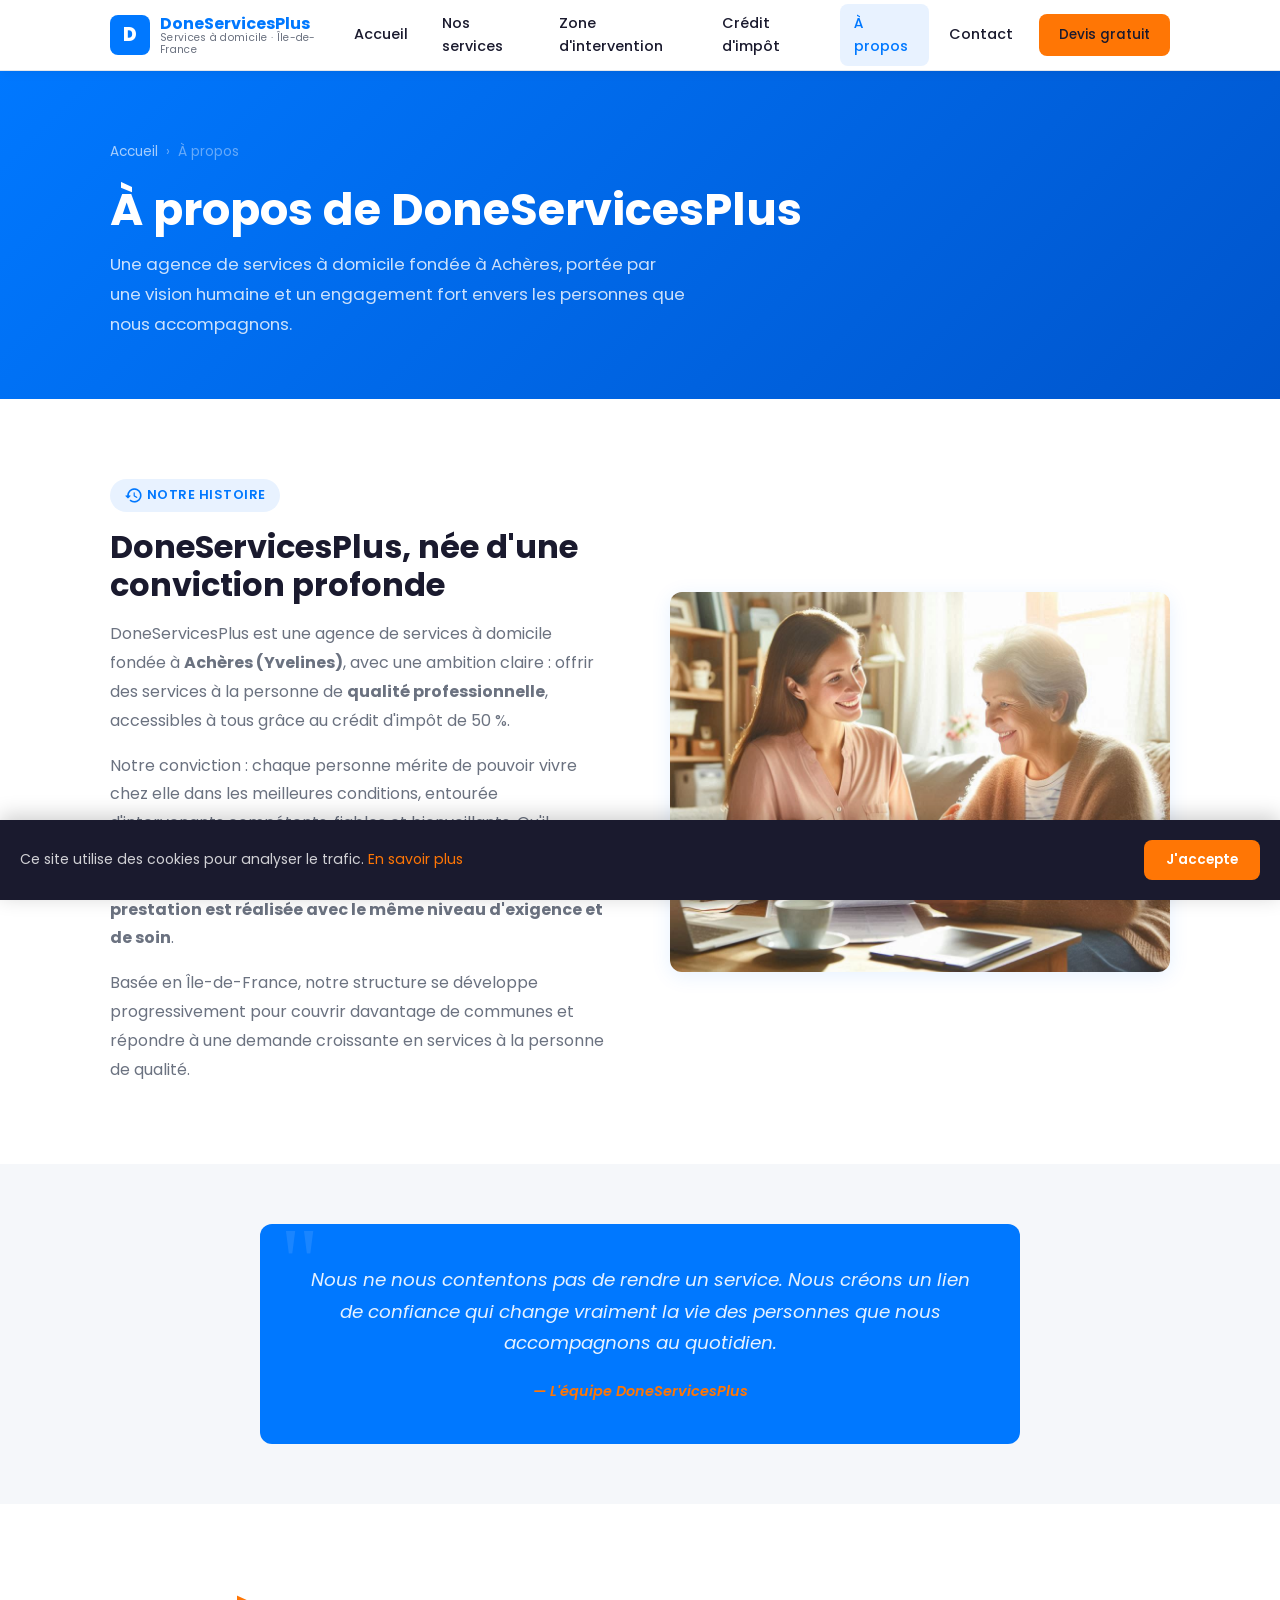
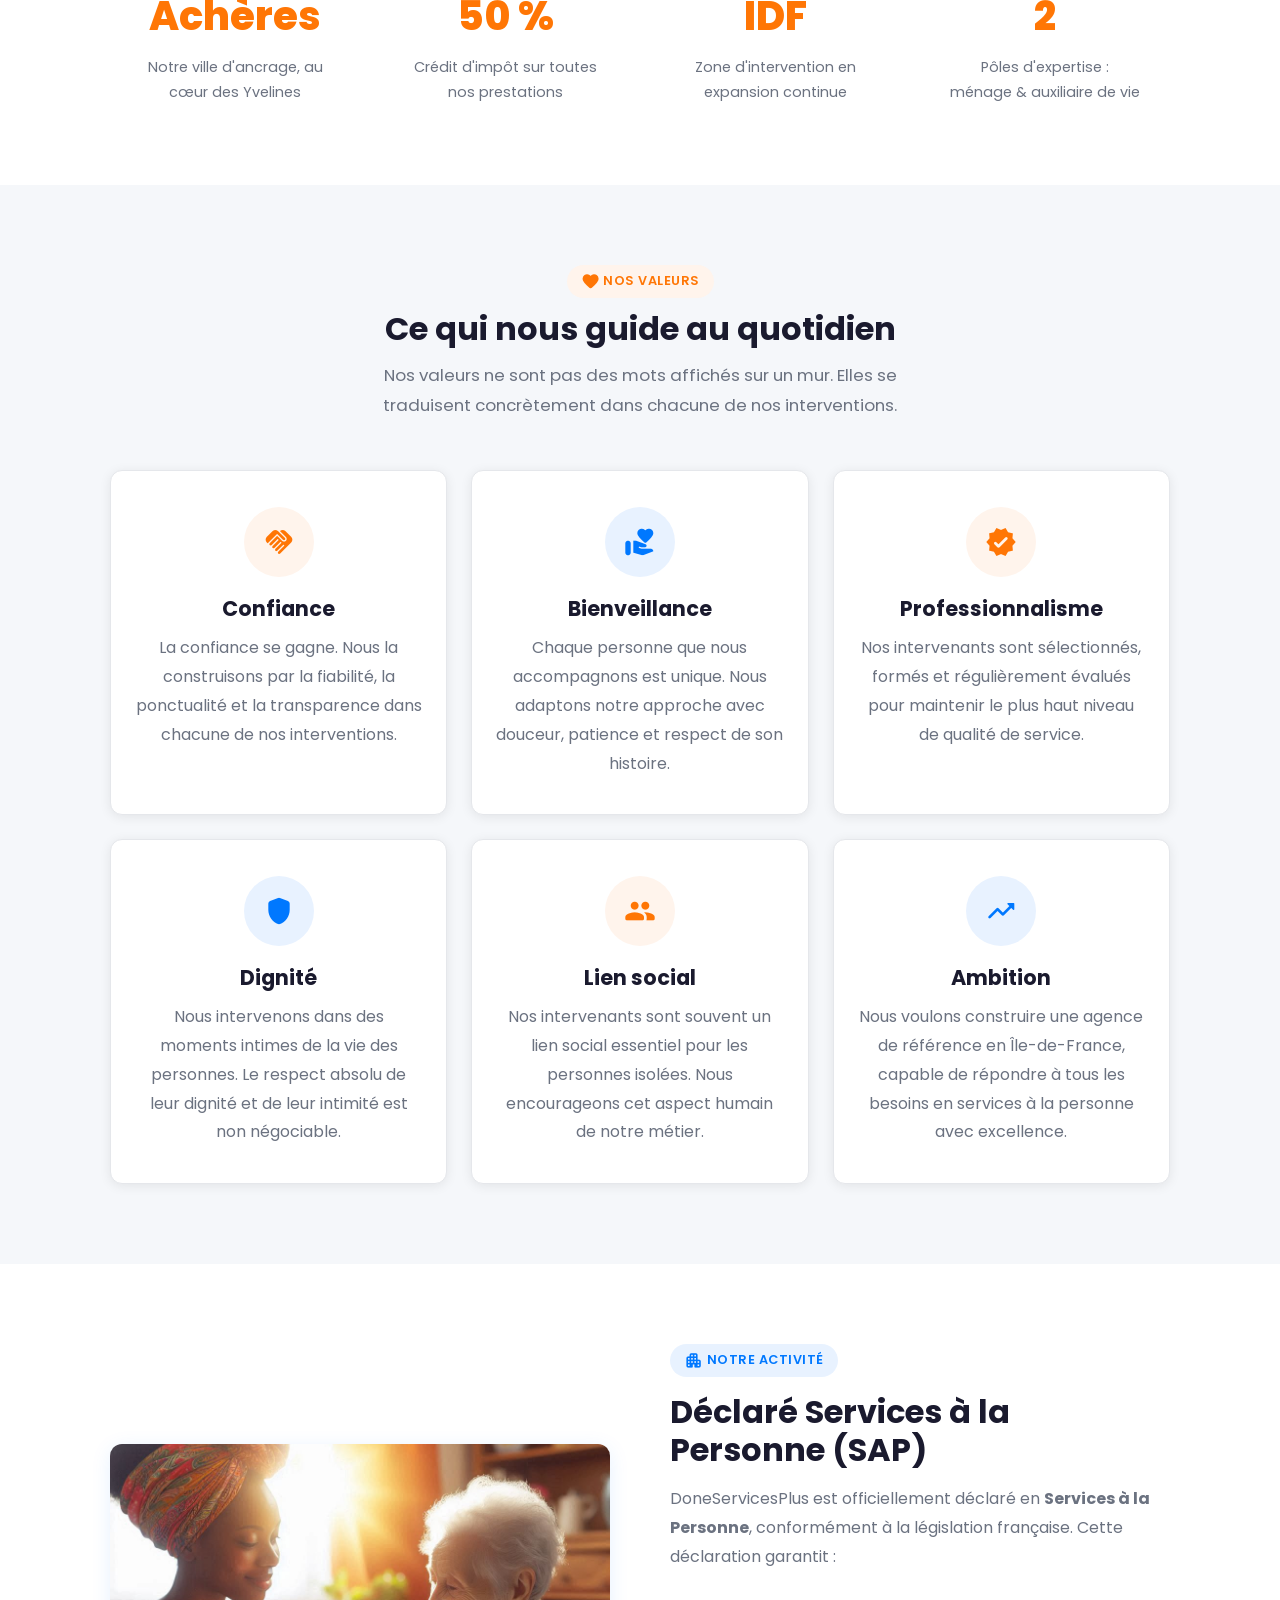
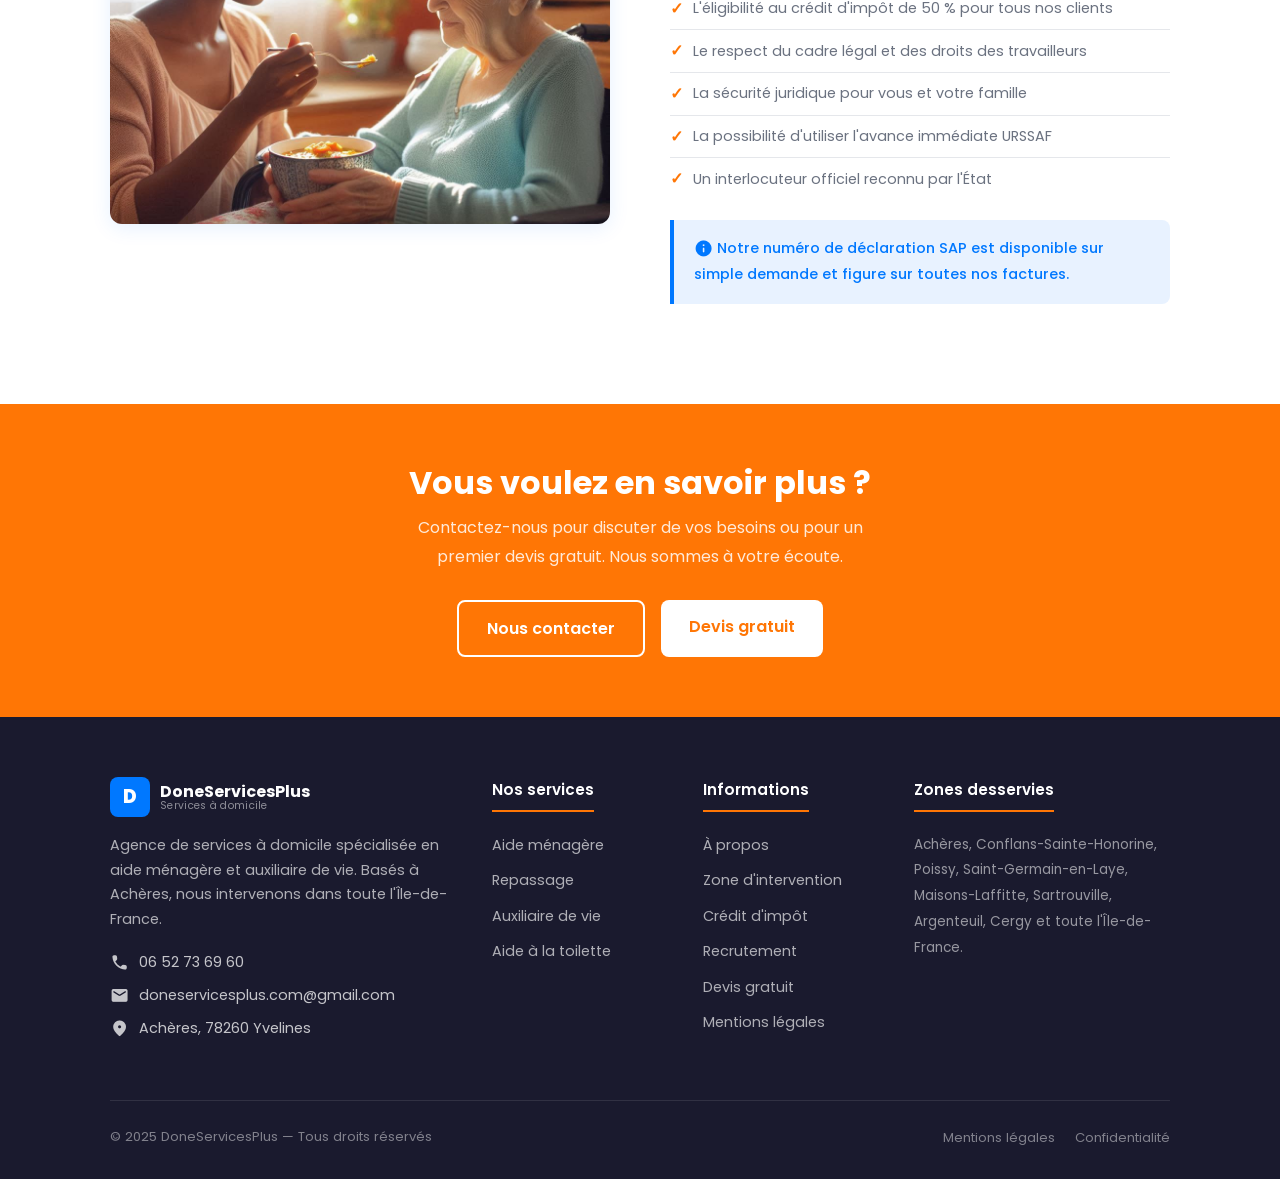
==== a-propos.html @ d63ebe91 "Initial commit — Site vitrine Done Services Plus Site statique complet : 11 pages HTML, CSS, JS, ass" ====
<!DOCTYPE html>
<html lang="fr">
<head>
  <meta charset="UTF-8">
  <meta name="viewport" content="width=device-width, initial-scale=1.0">

  <title>À propos de DoneServicesPlus — Agence de services à domicile à Achères</title>
  <meta name="description" content="DoneServicesPlus, agence de services à domicile fondée à Achères. Notre mission : apporter aide ménagère et auxiliaire de vie de qualité en Île-de-France, avec professionnalisme et humanité.">
  <meta name="robots" content="index, follow">
  <link rel="canonical" href="https://doneservicesplus.fr/a-propos.html">

  <link rel="preconnect" href="https://fonts.googleapis.com">
  <link rel="preconnect" href="https://fonts.gstatic.com" crossorigin>
  <link href="https://fonts.googleapis.com/css2?family=Poppins:wght@400;500;600;700;800&display=swap" rel="stylesheet">
  <link rel="stylesheet" href="css/style.css">

  <style>
    .fade-in { opacity:0; transform:translateY(20px); transition:opacity .5s ease,transform .5s ease; }
    .fade-in.visible { opacity:1; transform:translateY(0); }

    .valeur-big {
      text-align: center;
      padding: 36px 24px;
      border-radius: var(--radius);
      background: var(--white);
      border: 1px solid var(--border);
      box-shadow: var(--shadow-card);
      transition: transform var(--transition), box-shadow var(--transition);
    }
    .valeur-big:hover {
      transform: translateY(-6px);
      box-shadow: var(--shadow);
    }
    .valeur-big .icon-wrap {
      width: 70px;
      height: 70px;
      border-radius: 50%;
      display: flex;
      align-items: center;
      justify-content: center;
      margin: 0 auto 20px;
    }
    .valeur-big h3 { margin-bottom: 12px; color: var(--dark); }

    .stat-big {
      text-align: center;
      padding: 30px;
    }
    .stat-big strong {
      display: block;
      font-size: 2.5rem;
      font-weight: 800;
      color: var(--orange);
      margin-bottom: 6px;
    }
    .stat-big span {
      color: var(--grey);
      font-size: .9rem;
    }

    .citation {
      background: var(--blue);
      border-radius: var(--radius);
      padding: 40px;
      text-align: center;
      position: relative;
    }
    .citation::before {
      content: '"';
      font-size: 6rem;
      color: rgba(255,255,255,.1);
      position: absolute;
      top: -10px;
      left: 20px;
      line-height: 1;
      font-family: Georgia, serif;
    }
    .citation p {
      color: rgba(255,255,255,.9);
      font-size: 1.15rem;
      font-style: italic;
      line-height: 1.7;
      position: relative;
      z-index: 1;
      margin-bottom: 20px;
    }
    .citation cite {
      color: var(--orange);
      font-weight: 600;
      font-size: .9rem;
    }
  </style>
  <link rel="apple-touch-icon" sizes="180x180" href="assets/images/favicon_io/apple-touch-icon.png">
  <link rel="icon" type="image/png" sizes="32x32" href="assets/images/favicon_io/favicon-32x32.png">
  <link rel="icon" type="image/png" sizes="16x16" href="assets/images/favicon_io/favicon-16x16.png">
  <link rel="manifest" href="assets/images/favicon_io/site.webmanifest">
  <link rel="shortcut icon" href="assets/images/favicon_io/favicon.ico">
</head>

<body>

  <!-- HEADER -->
  <header class="header">
    <div class="container">
      <div class="header-inner">
        <a href="index.html" class="logo">
          <div class="logo-icon">D</div>
          <div class="logo-text">
            <span class="logo-name">DoneServicesPlus</span>
            <span class="logo-tagline">Services à domicile · Île-de-France</span>
          </div>
        </a>
        <nav class="nav">
          <a href="index.html">Accueil</a>
          <a href="nos-services.html">Nos services</a>
          <a href="zone-intervention-ile-de-france.html">Zone d'intervention</a>
          <a href="credit-impot-50-services-personne.html">Crédit d'impôt</a>
          <a href="a-propos.html" class="active">À propos</a>
          <a href="contact.html">Contact</a>
          <a href="devis.html" class="btn btn-orange">Devis gratuit</a>
        </nav>
        <button class="hamburger" aria-label="Menu"><span></span><span></span><span></span></button>
      </div>
    </div>
    <nav class="mobile-menu">
      <a href="index.html">Accueil</a>
      <a href="nos-services.html">Nos services</a>
      <a href="aide-menagere-acheres.html">Aide ménagère</a>
      <a href="auxiliaire-de-vie-acheres.html">Auxiliaire de vie</a>
      <a href="zone-intervention-ile-de-france.html">Zone d'intervention</a>
      <a href="credit-impot-50-services-personne.html">Crédit d'impôt 50 %</a>
      <a href="recrutement.html">Recrutement</a>
      <a href="a-propos.html" class="active">À propos</a>
      <a href="contact.html">Contact</a>
      <a href="devis.html" class="btn btn-orange">Devis gratuit</a>
    </nav>
  </header>

  <!-- PAGE HERO -->
  <section class="page-hero">
    <div class="container">
      <nav class="breadcrumb">
        <a href="index.html">Accueil</a><span>›</span><span>À propos</span>
      </nav>
      <h1>À propos de DoneServicesPlus</h1>
      <p>Une agence de services à domicile fondée à Achères, portée par une vision humaine et un engagement fort envers les personnes que nous accompagnons.</p>
    </div>
  </section>

  <!-- NOTRE HISTOIRE -->
  <section class="section">
    <div class="container">
      <div class="section-img-split" style="gap:60px; align-items:center;">

        <div>
          <span class="badge badge-blue" style="margin-bottom:16px;"><span class="mi mi-sm">history</span> Notre histoire</span>
          <h2>DoneServicesPlus, née d'une conviction profonde</h2>
          <p style="margin:16px 0;">
            DoneServicesPlus est une agence de services à domicile fondée à <strong>Achères (Yvelines)</strong>,
            avec une ambition claire : offrir des services à la personne de <strong>qualité professionnelle</strong>,
            accessibles à tous grâce au crédit d'impôt de 50 %.
          </p>
          <p style="margin-bottom:16px;">
            Notre conviction : chaque personne mérite de pouvoir vivre chez elle dans les meilleures conditions,
            entourée d'intervenants compétents, fiables et bienveillants.
            Qu'il s'agisse d'aide ménagère, de repassage ou d'accompagnement pour les personnes âgées,
            <strong>chaque prestation est réalisée avec le même niveau d'exigence et de soin</strong>.
          </p>
          <p>
            Basée en Île-de-France, notre structure se développe progressivement pour couvrir davantage de communes
            et répondre à une demande croissante en services à la personne de qualité.
          </p>
        </div>

        <div class="section-img-wrap">
          <img src="assets/images/assistance%20personnalis%C3%A9e_une%20jeune%20femme%20souriante%20remplisse%20des%20paperasse%20accompagn%C3%A9e%20d'une%20dame%20ag%C3%A9e.jpg"
               alt="Assistance personnalisée DoneServicesPlus"
               loading="eager">
        </div>

      </div>
    </div>
  </section>

  <!-- CITATION -->
  <section class="section-sm" style="background:var(--grey-light); padding:60px 0;">
    <div class="container" style="max-width:800px;">
      <div class="citation">
        <p>Nous ne nous contentons pas de rendre un service. Nous créons un lien de confiance qui change vraiment la vie des personnes que nous accompagnons au quotidien.</p>
        <cite>— L'équipe DoneServicesPlus</cite>
      </div>
    </div>
  </section>

  <!-- CHIFFRES -->
  <section class="section-sm">
    <div class="container">
      <div class="grid-4">
        <div class="stat-big">
          <strong>Achères</strong>
          <span>Notre ville d'ancrage, au cœur des Yvelines</span>
        </div>
        <div class="stat-big">
          <strong>50 %</strong>
          <span>Crédit d'impôt sur toutes nos prestations</span>
        </div>
        <div class="stat-big">
          <strong>IDF</strong>
          <span>Zone d'intervention en expansion continue</span>
        </div>
        <div class="stat-big">
          <strong>2</strong>
          <span>Pôles d'expertise : ménage & auxiliaire de vie</span>
        </div>
      </div>
    </div>
  </section>

  <!-- NOS VALEURS -->
  <section class="section" style="background:var(--grey-light);">
    <div class="container">
      <div class="section-title">
        <span class="badge badge-orange"><span class="mi mi-sm">favorite</span> Nos valeurs</span>
        <h2>Ce qui nous guide au quotidien</h2>
        <p>Nos valeurs ne sont pas des mots affichés sur un mur. Elles se traduisent concrètement dans chacune de nos interventions.</p>
      </div>
      <div class="grid-3">
        <div class="valeur-big">
          <div class="icon-wrap" style="background:var(--orange-light);">
            <span class="mi" style="font-size:2rem; color:var(--orange);">handshake</span>
          </div>
          <h3>Confiance</h3>
          <p>La confiance se gagne. Nous la construisons par la fiabilité, la ponctualité et la transparence dans chacune de nos interventions.</p>
        </div>
        <div class="valeur-big">
          <div class="icon-wrap" style="background:var(--blue-light);">
            <span class="mi" style="font-size:2rem; color:var(--blue);">volunteer_activism</span>
          </div>
          <h3>Bienveillance</h3>
          <p>Chaque personne que nous accompagnons est unique. Nous adaptons notre approche avec douceur, patience et respect de son histoire.</p>
        </div>
        <div class="valeur-big">
          <div class="icon-wrap" style="background:var(--orange-light);">
            <span class="mi" style="font-size:2rem; color:var(--orange);">verified</span>
          </div>
          <h3>Professionnalisme</h3>
          <p>Nos intervenants sont sélectionnés, formés et régulièrement évalués pour maintenir le plus haut niveau de qualité de service.</p>
        </div>
        <div class="valeur-big">
          <div class="icon-wrap" style="background:var(--blue-light);">
            <span class="mi" style="font-size:2rem; color:var(--blue);">shield</span>
          </div>
          <h3>Dignité</h3>
          <p>Nous intervenons dans des moments intimes de la vie des personnes. Le respect absolu de leur dignité et de leur intimité est non négociable.</p>
        </div>
        <div class="valeur-big">
          <div class="icon-wrap" style="background:var(--orange-light);">
            <span class="mi" style="font-size:2rem; color:var(--orange);">people</span>
          </div>
          <h3>Lien social</h3>
          <p>Nos intervenants sont souvent un lien social essentiel pour les personnes isolées. Nous encourageons cet aspect humain de notre métier.</p>
        </div>
        <div class="valeur-big">
          <div class="icon-wrap" style="background:var(--blue-light);">
            <span class="mi" style="font-size:2rem; color:var(--blue);">trending_up</span>
          </div>
          <h3>Ambition</h3>
          <p>Nous voulons construire une agence de référence en Île-de-France, capable de répondre à tous les besoins en services à la personne avec excellence.</p>
        </div>
      </div>
    </div>
  </section>

  <!-- NOTRE ACTIVITÉ -->
  <section class="section">
    <div class="container">
      <div class="section-img-split reverse" style="gap:60px; align-items:center;">

        <div>
          <span class="badge badge-blue" style="margin-bottom:16px;"><span class="mi mi-sm">apartment</span> Notre activité</span>
          <h2>Déclaré Services à la Personne (SAP)</h2>
          <p style="margin:16px 0;">
            DoneServicesPlus est officiellement déclaré en <strong>Services à la Personne</strong>,
            conformément à la législation française. Cette déclaration garantit :
          </p>
          <ul class="service-list">
            <li>L'éligibilité au crédit d'impôt de 50 % pour tous nos clients</li>
            <li>Le respect du cadre légal et des droits des travailleurs</li>
            <li>La sécurité juridique pour vous et votre famille</li>
            <li>La possibilité d'utiliser l'avance immédiate URSSAF</li>
            <li>Un interlocuteur officiel reconnu par l'État</li>
          </ul>
          <div class="info-box" style="margin-top:20px;">
            <p><span class="mi mi-sm">info</span> Notre numéro de déclaration SAP est disponible sur simple demande et figure sur toutes nos factures.</p>
          </div>
        </div>

        <div class="section-img-wrap">
          <img src="assets/images/une%20jeune%20femme%20noire%20donne%20%C3%A0%20manger%20une%20jeune%20femme.jpg"
               alt="Auxiliaire de vie DoneServicesPlus accompagnement repas"
               loading="lazy">
        </div>

      </div>
    </div>
  </section>

  <!-- CTA -->
  <section class="section-sm" style="background:var(--orange); padding:60px 0;">
    <div class="container" style="text-align:center;">
      <h2 style="color:white; margin-bottom:12px;">Vous voulez en savoir plus ?</h2>
      <p style="color:rgba(255,255,255,.85); margin-bottom:28px; max-width:480px; margin-left:auto; margin-right:auto;">Contactez-nous pour discuter de vos besoins ou pour un premier devis gratuit. Nous sommes à votre écoute.</p>
      <div style="display:flex; gap:16px; justify-content:center; flex-wrap:wrap;">
        <a href="contact.html" class="btn btn-outline">Nous contacter</a>
        <a href="devis.html" class="btn" style="background:white; color:var(--orange);">Devis gratuit</a>
      </div>
    </div>
  </section>

  <!-- FOOTER -->
  <footer class="footer">
    <div class="container">
      <div class="footer-grid">
        <div>
          <div class="footer-logo"><div class="logo-icon">D</div><div class="logo-text"><span class="logo-name">DoneServicesPlus</span><span class="logo-tagline">Services à domicile</span></div></div>
          <p class="footer-desc">Agence de services à domicile spécialisée en aide ménagère et auxiliaire de vie. Basés à Achères, nous intervenons dans toute l'Île-de-France.</p>
          <div class="footer-contact-item"><span class="mi mi-sm">phone</span><a href="tel:+33652736960">06 52 73 69 60</a></div>
          <div class="footer-contact-item"><span class="mi mi-sm">mail</span><a href="mailto:doneservicesplus.com@gmail.com">doneservicesplus.com@gmail.com</a></div>
          <div class="footer-contact-item"><span class="mi mi-sm">location_on</span><span>Achères, 78260 Yvelines</span></div>
        </div>
        <div class="footer-col"><h4>Nos services</h4><ul>
          <li><a href="aide-menagere-acheres.html">Aide ménagère</a></li>
          <li><a href="aide-menagere-acheres.html">Repassage</a></li>
          <li><a href="auxiliaire-de-vie-acheres.html">Auxiliaire de vie</a></li>
          <li><a href="auxiliaire-de-vie-acheres.html">Aide à la toilette</a></li>
        </ul></div>
        <div class="footer-col"><h4>Informations</h4><ul>
          <li><a href="a-propos.html">À propos</a></li>
          <li><a href="zone-intervention-ile-de-france.html">Zone d'intervention</a></li>
          <li><a href="credit-impot-50-services-personne.html">Crédit d'impôt</a></li>
          <li><a href="recrutement.html">Recrutement</a></li>
          <li><a href="devis.html">Devis gratuit</a></li>
          <li><a href="mentions-legales.html">Mentions légales</a></li>
        </ul></div>
        <div class="footer-col"><h4>Zones desservies</h4><p class="footer-villes">Achères, Conflans-Sainte-Honorine, Poissy, Saint-Germain-en-Laye, Maisons-Laffitte, Sartrouville, Argenteuil, Cergy et toute l'Île-de-France.</p></div>
      </div>
      <div class="footer-bottom">
        <p>© 2025 DoneServicesPlus — Tous droits réservés</p>
        <div style="display:flex;gap:20px;"><a href="mentions-legales.html">Mentions légales</a><a href="mentions-legales.html#confidentialite">Confidentialité</a></div>
      </div>
    </div>
  </footer>

  <div id="cookie-banner">
    <p>Ce site utilise des cookies pour analyser le trafic. <a href="mentions-legales.html#cookies">En savoir plus</a></p>
    <button id="cookie-accept" class="btn btn-orange">J'accepte</button>
  </div>

  <script src="js/main.js"></script>
</body>
</html>
---- css/style.css ----
/* =============================================
   DONESERVICESPLUS — style.css
   Couleurs : #0078FF (bleu) | #FF7605 (orange)
   ============================================= */

/* Material Icons */
@import url('https://fonts.googleapis.com/icon?family=Material+Icons+Round');

/* ---- Variables ---- */
:root {
  --blue: #0078FF;
  --blue-dark: #0060cc;
  --blue-light: #e8f2ff;
  --orange: #FF7605;
  --orange-dark: #e06500;
  --orange-light: #fff4ec;
  --dark: #1a1a2e;
  --grey: #6b7280;
  --grey-light: #f5f7fa;
  --white: #ffffff;
  --border: #e5e7eb;
  --shadow: 0 4px 20px rgba(0, 120, 255, 0.10);
  --shadow-card: 0 2px 12px rgba(0, 0, 0, 0.08);
  --radius: 12px;
  --radius-sm: 8px;
  --transition: 0.3s ease;
  --font: 'Poppins', sans-serif;
}

/* ---- Reset & Base ---- */
*, *::before, *::after {
  box-sizing: border-box;
  margin: 0;
  padding: 0;
}

html {
  scroll-behavior: smooth;
  font-size: 16px;
}

body {
  font-family: var(--font);
  color: var(--dark);
  background: var(--white);
  line-height: 1.6;
  -webkit-font-smoothing: antialiased;
}

img {
  max-width: 100%;
  height: auto;
  display: block;
}

a {
  color: var(--blue);
  text-decoration: none;
  transition: color var(--transition);
}

a:hover {
  color: var(--blue-dark);
}

ul {
  list-style: none;
}

/* ---- Conteneur ---- */
.container {
  max-width: 1100px;
  margin: 0 auto;
  padding: 0 20px;
}

/* ---- Typographie ---- */
h1, h2, h3, h4 {
  line-height: 1.2;
  font-weight: 700;
}

h1 { font-size: clamp(1.8rem, 4vw, 2.8rem); }
h2 { font-size: clamp(1.4rem, 3vw, 2rem); }
h3 { font-size: clamp(1.1rem, 2vw, 1.3rem); }

p {
  color: var(--grey);
  line-height: 1.8;
}

/* ---- Boutons ---- */
.btn {
  display: inline-block;
  padding: 14px 28px;
  border-radius: var(--radius-sm);
  font-family: var(--font);
  font-size: 1rem;
  font-weight: 600;
  cursor: pointer;
  border: none;
  transition: all var(--transition);
  text-align: center;
  white-space: nowrap;
}

.btn-orange {
  background: var(--orange);
  color: var(--white);
}

.btn-orange:hover {
  background: var(--orange-dark);
  color: var(--white);
  transform: translateY(-2px);
  box-shadow: 0 6px 20px rgba(255, 118, 5, 0.35);
}

.btn-blue {
  background: var(--blue);
  color: var(--white);
}

.btn-blue:hover {
  background: var(--blue-dark);
  color: var(--white);
  transform: translateY(-2px);
  box-shadow: 0 6px 20px rgba(0, 120, 255, 0.35);
}

.btn-outline {
  background: transparent;
  color: var(--white);
  border: 2px solid var(--white);
}

.btn-outline:hover {
  background: var(--white);
  color: var(--blue);
}

.btn-outline-blue {
  background: transparent;
  color: var(--blue);
  border: 2px solid var(--blue);
}

.btn-outline-blue:hover {
  background: var(--blue);
  color: var(--white);
}

/* ---- Badges ---- */
.badge {
  display: inline-block;
  padding: 6px 14px;
  border-radius: 50px;
  font-size: 0.8rem;
  font-weight: 600;
  letter-spacing: 0.5px;
  text-transform: uppercase;
}

.badge-orange {
  background: var(--orange-light);
  color: var(--orange);
}

.badge-blue {
  background: var(--blue-light);
  color: var(--blue);
}

/* ---- Section générique ---- */
.section {
  padding: 80px 0;
}

.section-sm {
  padding: 50px 0;
}

.section-title {
  text-align: center;
  margin-bottom: 50px;
}

.section-title h2 {
  color: var(--dark);
  margin-bottom: 12px;
}

.section-title p {
  max-width: 600px;
  margin: 0 auto;
  font-size: 1.05rem;
}

.section-title .badge {
  margin-bottom: 12px;
}

/* ---- Trait décoratif sous les titres ---- */
.title-underline {
  display: inline-block;
  position: relative;
}

.title-underline::after {
  content: '';
  display: block;
  height: 4px;
  border-radius: 2px;
  margin-top: 8px;
  background: var(--orange);
}

/* ---- Cards ---- */
.card {
  background: var(--white);
  border-radius: var(--radius);
  padding: 30px;
  box-shadow: var(--shadow-card);
  border: 1px solid var(--border);
  transition: transform var(--transition), box-shadow var(--transition);
}

.card:hover {
  transform: translateY(-4px);
  box-shadow: var(--shadow);
}

.card-icon {
  width: 56px;
  height: 56px;
  border-radius: var(--radius-sm);
  display: flex;
  align-items: center;
  justify-content: center;
  font-size: 1.6rem;
  margin-bottom: 18px;
}

.card-icon-orange {
  background: var(--orange-light);
}

.card-icon-blue {
  background: var(--blue-light);
}

.card h3 {
  color: var(--dark);
  margin-bottom: 10px;
}

/* ---- Grilles ---- */
.grid-2 {
  display: grid;
  grid-template-columns: repeat(2, 1fr);
  gap: 24px;
}

.grid-3 {
  display: grid;
  grid-template-columns: repeat(3, 1fr);
  gap: 24px;
}

.grid-4 {
  display: grid;
  grid-template-columns: repeat(4, 1fr);
  gap: 20px;
}

/* ---- HEADER / NAVIGATION ---- */
.header {
  position: sticky;
  top: 0;
  z-index: 1000;
  background: var(--white);
  border-bottom: 1px solid var(--border);
  box-shadow: 0 2px 10px rgba(0,0,0,0.06);
}

.header-inner {
  display: flex;
  align-items: center;
  justify-content: space-between;
  height: 70px;
}

/* Logo */
.logo {
  display: flex;
  align-items: center;
  gap: 10px;
  text-decoration: none;
}

.logo-icon {
  width: 40px;
  height: 40px;
  background: var(--blue);
  border-radius: var(--radius-sm);
  display: flex;
  align-items: center;
  justify-content: center;
  color: var(--white);
  font-size: 1.2rem;
  font-weight: 800;
  flex-shrink: 0;
}

.logo-text {
  display: flex;
  flex-direction: column;
  line-height: 1.1;
}

.logo-name {
  font-size: 1rem;
  font-weight: 700;
  color: var(--blue);
}

.logo-tagline {
  font-size: 0.65rem;
  color: var(--grey);
  font-weight: 400;
  letter-spacing: 0.3px;
}

/* Nav */
.nav {
  display: flex;
  align-items: center;
  gap: 6px;
}

.nav a {
  color: var(--dark);
  font-size: 0.9rem;
  font-weight: 500;
  padding: 8px 14px;
  border-radius: var(--radius-sm);
  transition: all var(--transition);
}

.nav a:hover,
.nav a.active {
  color: var(--blue);
  background: var(--blue-light);
}

.nav .btn {
  font-size: 0.85rem;
  padding: 10px 20px;
  margin-left: 6px;
}

/* Hamburger */
.hamburger {
  display: none;
  flex-direction: column;
  gap: 5px;
  cursor: pointer;
  padding: 8px;
  border-radius: var(--radius-sm);
  background: none;
  border: none;
}

.hamburger span {
  display: block;
  width: 24px;
  height: 2px;
  background: var(--dark);
  border-radius: 2px;
  transition: all var(--transition);
}

.hamburger.open span:nth-child(1) {
  transform: rotate(45deg) translate(5px, 5px);
}

.hamburger.open span:nth-child(2) {
  opacity: 0;
}

.hamburger.open span:nth-child(3) {
  transform: rotate(-45deg) translate(5px, -5px);
}

/* Mobile menu */
.mobile-menu {
  display: none;
  position: fixed;
  top: 70px;
  left: 0;
  right: 0;
  bottom: 0;
  background: var(--white);
  z-index: 999;
  padding: 20px;
  flex-direction: column;
  gap: 4px;
  overflow-y: auto;
}

.mobile-menu.open {
  display: flex;
}

.mobile-menu a {
  color: var(--dark);
  font-size: 1rem;
  font-weight: 500;
  padding: 14px 16px;
  border-radius: var(--radius-sm);
  border-bottom: 1px solid var(--border);
  transition: all var(--transition);
}

.mobile-menu a:hover,
.mobile-menu a.active {
  color: var(--blue);
  background: var(--blue-light);
}

.mobile-menu .btn {
  width: 100%;
  margin-top: 16px;
  text-align: center;
}

/* ---- HERO ---- */
.hero {
  background: linear-gradient(135deg, var(--blue) 0%, #0055cc 100%);
  color: var(--white);
  padding: 90px 0 80px;
  position: relative;
  overflow: hidden;
}

.hero::before {
  content: '';
  position: absolute;
  top: -50%;
  right: -10%;
  width: 600px;
  height: 600px;
  background: rgba(255,255,255,0.04);
  border-radius: 50%;
}

.hero::after {
  content: '';
  position: absolute;
  bottom: -30%;
  left: -5%;
  width: 400px;
  height: 400px;
  background: rgba(255,255,255,0.03);
  border-radius: 50%;
}

.hero-content {
  position: relative;
  z-index: 1;
  max-width: 720px;
}

.hero-badge {
  display: inline-flex;
  align-items: center;
  gap: 8px;
  background: rgba(255,255,255,0.15);
  color: var(--white);
  padding: 8px 16px;
  border-radius: 50px;
  font-size: 0.85rem;
  font-weight: 600;
  margin-bottom: 24px;
  border: 1px solid rgba(255,255,255,0.2);
}

.hero h1 {
  color: var(--white);
  margin-bottom: 20px;
}

.hero h1 span {
  color: var(--orange);
}

.hero p {
  color: rgba(255,255,255,0.85);
  font-size: 1.1rem;
  margin-bottom: 36px;
  max-width: 560px;
}

.hero-cta {
  display: flex;
  gap: 16px;
  flex-wrap: wrap;
}

.hero-stats {
  display: flex;
  gap: 40px;
  margin-top: 60px;
  padding-top: 40px;
  border-top: 1px solid rgba(255,255,255,0.15);
  flex-wrap: wrap;
}

.hero-stat {
  display: flex;
  flex-direction: column;
}

.hero-stat strong {
  font-size: 1.8rem;
  font-weight: 700;
  color: var(--white);
}

.hero-stat span {
  font-size: 0.85rem;
  color: rgba(255,255,255,0.7);
}

/* ---- BANDEAU crédit d'impôt ---- */
.bandeau-impot {
  background: var(--orange);
  color: var(--white);
  padding: 18px 0;
  text-align: center;
}

.bandeau-impot p {
  color: var(--white);
  font-weight: 600;
  font-size: 0.95rem;
  margin: 0;
}

.bandeau-impot a {
  color: var(--white);
  text-decoration: underline;
  font-weight: 700;
  margin-left: 8px;
}

/* ---- SECTION MÉNAGE (orange) ---- */
.section-menage {
  background: var(--orange-light);
  border-top: 3px solid var(--orange);
}

.section-menage .section-title h2 {
  color: var(--orange);
}

.section-menage .card:hover {
  border-color: var(--orange);
}

/* ---- SECTION AUXILIAIRE (bleu) ---- */
.section-auxiliaire {
  background: var(--blue-light);
  border-top: 3px solid var(--blue);
}

.section-auxiliaire .section-title h2 {
  color: var(--blue);
}

/* ---- SECTION CRÉDIT D'IMPÔT ---- */
.credit-block {
  background: var(--dark);
  color: var(--white);
  border-radius: var(--radius);
  padding: 50px 40px;
  display: grid;
  grid-template-columns: 1fr 1fr;
  gap: 40px;
  align-items: center;
}

.credit-block h2 {
  color: var(--white);
  margin-bottom: 16px;
}

.credit-block p {
  color: rgba(255,255,255,0.75);
  margin-bottom: 24px;
}

.credit-example {
  background: rgba(255,255,255,0.07);
  border-radius: var(--radius-sm);
  padding: 24px;
  border: 1px solid rgba(255,255,255,0.12);
}

.credit-example h3 {
  color: var(--orange);
  margin-bottom: 16px;
  font-size: 1rem;
  text-transform: uppercase;
  letter-spacing: 0.5px;
}

.credit-line {
  display: flex;
  justify-content: space-between;
  align-items: center;
  padding: 10px 0;
  border-bottom: 1px solid rgba(255,255,255,0.08);
}

.credit-line:last-child {
  border-bottom: none;
}

.credit-line span:first-child {
  color: rgba(255,255,255,0.7);
  font-size: 0.9rem;
}

.credit-line strong {
  color: var(--white);
}

.credit-final {
  display: flex;
  justify-content: space-between;
  align-items: center;
  padding: 14px 0 0;
  margin-top: 8px;
  border-top: 2px solid var(--orange);
}

.credit-final span {
  color: rgba(255,255,255,0.85);
  font-weight: 600;
}

.credit-final strong {
  color: var(--orange);
  font-size: 1.4rem;
}

/* ---- SECTION ZONE ---- */
.zone-grid {
  display: grid;
  grid-template-columns: repeat(auto-fill, minmax(150px, 1fr));
  gap: 12px;
  margin-top: 32px;
}

.zone-item {
  background: var(--blue-light);
  border: 1px solid var(--blue);
  color: var(--blue);
  border-radius: var(--radius-sm);
  padding: 12px 16px;
  text-align: center;
  font-size: 0.9rem;
  font-weight: 600;
  transition: all var(--transition);
}

.zone-item:hover {
  background: var(--blue);
  color: var(--white);
}

/* ---- SECTION RECRUTEMENT ---- */
.recrutement-block {
  background: var(--blue);
  border-radius: var(--radius);
  padding: 60px 40px;
  text-align: center;
  color: var(--white);
}

.recrutement-block h2 {
  color: var(--white);
  margin-bottom: 16px;
}

.recrutement-block p {
  color: rgba(255,255,255,0.8);
  max-width: 500px;
  margin: 0 auto 32px;
}

/* ---- FOOTER ---- */
.footer {
  background: var(--dark);
  color: rgba(255,255,255,0.75);
  padding: 60px 0 30px;
}

.footer-grid {
  display: grid;
  grid-template-columns: 2fr 1fr 1fr 1.5fr;
  gap: 40px;
  margin-bottom: 50px;
}

.footer-logo {
  display: flex;
  align-items: center;
  gap: 10px;
  margin-bottom: 16px;
}

.footer-logo .logo-icon {
  background: var(--blue);
}

.footer-logo .logo-name {
  color: var(--white);
}

.footer-logo .logo-tagline {
  color: rgba(255,255,255,0.5);
}

.footer-desc {
  font-size: 0.9rem;
  line-height: 1.7;
  margin-bottom: 20px;
  color: rgba(255,255,255,0.65);
}

.footer-contact-item {
  display: flex;
  align-items: center;
  gap: 10px;
  margin-bottom: 10px;
  font-size: 0.9rem;
  color: rgba(255,255,255,0.75);
}

.footer-contact-item a {
  color: rgba(255,255,255,0.75);
  transition: color var(--transition);
}

.footer-contact-item a:hover {
  color: var(--orange);
}

.footer-col h4 {
  color: var(--white);
  font-size: 0.95rem;
  font-weight: 600;
  margin-bottom: 20px;
  padding-bottom: 10px;
  border-bottom: 2px solid var(--orange);
  display: inline-block;
}

.footer-col ul li {
  margin-bottom: 10px;
}

.footer-col ul li a {
  color: rgba(255,255,255,0.65);
  font-size: 0.9rem;
  transition: color var(--transition);
}

.footer-col ul li a:hover {
  color: var(--orange);
}

.footer-villes {
  font-size: 0.85rem;
  color: rgba(255,255,255,0.55);
  line-height: 1.9;
}

.footer-bottom {
  border-top: 1px solid rgba(255,255,255,0.1);
  padding-top: 24px;
  display: flex;
  justify-content: space-between;
  align-items: center;
  flex-wrap: wrap;
  gap: 12px;
}

.footer-bottom p {
  color: rgba(255,255,255,0.45);
  font-size: 0.82rem;
  margin: 0;
}

.footer-bottom a {
  color: rgba(255,255,255,0.45);
  font-size: 0.82rem;
  transition: color var(--transition);
}

.footer-bottom a:hover {
  color: var(--orange);
}

/* ---- Formulaires ---- */
.form-group {
  margin-bottom: 18px;
}

.form-group label {
  display: block;
  font-weight: 600;
  font-size: 0.9rem;
  color: var(--dark);
  margin-bottom: 6px;
}

.form-group input,
.form-group select,
.form-group textarea {
  width: 100%;
  padding: 12px 16px;
  border: 1.5px solid var(--border);
  border-radius: var(--radius-sm);
  font-family: var(--font);
  font-size: 0.95rem;
  color: var(--dark);
  background: var(--white);
  transition: border-color var(--transition), box-shadow var(--transition);
  appearance: none;
}

.form-group input:focus,
.form-group select:focus,
.form-group textarea:focus {
  outline: none;
  border-color: var(--blue);
  box-shadow: 0 0 0 3px rgba(0, 120, 255, 0.1);
}

.form-group textarea {
  resize: vertical;
  min-height: 100px;
}

.form-checkbox {
  display: flex;
  align-items: flex-start;
  gap: 10px;
  margin-bottom: 14px;
  cursor: pointer;
}

.form-checkbox input[type="checkbox"] {
  width: 18px;
  height: 18px;
  flex-shrink: 0;
  margin-top: 2px;
  accent-color: var(--blue);
  cursor: pointer;
}

.form-checkbox label {
  font-size: 0.88rem;
  color: var(--grey);
  cursor: pointer;
  margin: 0;
}

.form-checkbox label a {
  color: var(--blue);
}

/* ---- Simulateur de devis ---- */
.simulateur-card {
  background: var(--white);
  border-radius: var(--radius);
  padding: 40px;
  box-shadow: 0 8px 30px rgba(0,0,0,0.1);
  border: 1px solid var(--border);
}

.simulateur-result {
  background: var(--grey-light);
  border-radius: var(--radius-sm);
  padding: 24px;
  margin-top: 24px;
  border: 1px solid var(--border);
}

.simulateur-result-line {
  display: flex;
  justify-content: space-between;
  align-items: center;
  padding: 10px 0;
  border-bottom: 1px solid var(--border);
  font-size: 0.95rem;
}

.simulateur-result-line:last-child {
  border-bottom: none;
}

.simulateur-result-line span {
  color: var(--grey);
}

.simulateur-result-line strong {
  color: var(--dark);
  font-weight: 600;
}

.simulateur-total {
  margin-top: 16px;
  padding: 16px;
  background: var(--orange-light);
  border-radius: var(--radius-sm);
  border: 2px solid var(--orange);
  display: flex;
  justify-content: space-between;
  align-items: center;
}

.simulateur-total span {
  font-weight: 600;
  color: var(--dark);
}

.simulateur-total strong {
  font-size: 1.7rem;
  color: var(--orange);
  font-weight: 700;
}

/* ---- Page hero intérieure ---- */
.page-hero {
  background: linear-gradient(135deg, var(--blue) 0%, #0055cc 100%);
  color: var(--white);
  padding: 70px 0 60px;
}

.page-hero h1 {
  color: var(--white);
  margin-bottom: 12px;
}

.page-hero p {
  color: rgba(255,255,255,0.8);
  font-size: 1.05rem;
  max-width: 580px;
}

.breadcrumb {
  display: flex;
  align-items: center;
  gap: 8px;
  font-size: 0.85rem;
  color: rgba(255,255,255,0.65);
  margin-bottom: 20px;
}

.breadcrumb a {
  color: rgba(255,255,255,0.65);
  transition: color var(--transition);
}

.breadcrumb a:hover {
  color: var(--white);
}

.breadcrumb span {
  color: rgba(255,255,255,0.4);
}

/* ---- Icones emoji dans cards ---- */
.service-list {
  list-style: none;
  margin-top: 16px;
}

.service-list li {
  display: flex;
  align-items: center;
  gap: 10px;
  padding: 8px 0;
  border-bottom: 1px solid var(--border);
  font-size: 0.9rem;
  color: var(--grey);
}

.service-list li:last-child {
  border-bottom: none;
}

.service-list li::before {
  content: '✓';
  color: var(--orange);
  font-weight: 700;
  font-size: 1rem;
  flex-shrink: 0;
}

/* ---- Info box ---- */
.info-box {
  background: var(--blue-light);
  border-left: 4px solid var(--blue);
  border-radius: 0 var(--radius-sm) var(--radius-sm) 0;
  padding: 16px 20px;
  margin: 20px 0;
}

.info-box p {
  color: var(--blue);
  font-size: 0.9rem;
  margin: 0;
  font-weight: 500;
}

.warning-box {
  background: var(--orange-light);
  border-left: 4px solid var(--orange);
  border-radius: 0 var(--radius-sm) var(--radius-sm) 0;
  padding: 16px 20px;
  margin: 20px 0;
}

.warning-box p {
  color: var(--orange-dark);
  font-size: 0.9rem;
  margin: 0;
  font-weight: 500;
}

/* ---- Material Icons ---- */
.mi {
  font-family: 'Material Icons Round';
  font-style: normal;
  font-weight: normal;
  font-size: 1.25rem;
  line-height: 1;
  display: inline-flex;
  align-items: center;
  justify-content: center;
  vertical-align: middle;
  user-select: none;
  /* Obligatoire : empêche l'héritage de text-transform (ex: .badge) de casser les ligatures */
  text-transform: none;
  letter-spacing: normal;
  word-wrap: normal;
  white-space: nowrap;
  direction: ltr;
  -webkit-font-feature-settings: 'liga';
  font-feature-settings: 'liga';
  -webkit-font-smoothing: antialiased;
}

.mi-lg { font-size: 2rem; }
.mi-xl { font-size: 2.8rem; }
.mi-sm { font-size: 1.2rem; }

/* ---- Images ---- */
.img-cover {
  width: 100%;
  height: 100%;
  object-fit: cover;
  border-radius: var(--radius);
}

.img-rounded {
  border-radius: var(--radius);
  width: 100%;
  display: block;
}

.hero-image-wrap {
  position: relative;
  border-radius: var(--radius);
  overflow: hidden;
  box-shadow: 0 20px 60px rgba(0,0,0,0.25);
}

.hero-image-wrap img {
  width: 100%;
  height: 420px;
  object-fit: cover;
  display: block;
}

.hero-image-badge {
  position: absolute;
  bottom: 20px;
  left: 20px;
  background: var(--white);
  border-radius: var(--radius-sm);
  padding: 12px 18px;
  box-shadow: 0 4px 20px rgba(0,0,0,0.15);
  display: flex;
  align-items: center;
  gap: 10px;
}

.hero-image-badge .icon {
  width: 40px;
  height: 40px;
  background: var(--orange);
  border-radius: 50%;
  display: flex;
  align-items: center;
  justify-content: center;
  color: white;
  font-size: 1.2rem;
}

.hero-image-badge strong {
  display: block;
  font-size: 0.9rem;
  color: var(--dark);
}

.hero-image-badge span {
  font-size: 0.75rem;
  color: var(--grey);
}

/* Hero layout avec image */
.hero-split {
  display: grid;
  grid-template-columns: 1fr 1fr;
  gap: 60px;
  align-items: center;
}

/* Section avec image latérale */
.section-img-split {
  display: grid;
  grid-template-columns: 1fr 1fr;
  gap: 50px;
  align-items: center;
}

.section-img-split.reverse {
  direction: rtl;
}

.section-img-split.reverse > * {
  direction: ltr;
}

.section-img-wrap {
  border-radius: var(--radius);
  overflow: hidden;
  box-shadow: var(--shadow);
}

.section-img-wrap img {
  width: 100%;
  height: 380px;
  object-fit: cover;
  display: block;
  transition: transform 0.4s ease;
}

.section-img-wrap:hover img {
  transform: scale(1.03);
}

/* Card avec photo */
.photo-card {
  border-radius: var(--radius);
  overflow: hidden;
  box-shadow: var(--shadow-card);
  border: 1px solid var(--border);
}

.photo-card img {
  width: 100%;
  height: 220px;
  object-fit: cover;
  display: block;
}

.photo-card-body {
  padding: 20px;
}

.photo-card-body h3 {
  margin-bottom: 8px;
  color: var(--dark);
}

@media (max-width: 768px) {
  .hero-split {
    grid-template-columns: 1fr;
  }

  .hero-image-wrap {
    display: none;
  }

  .section-img-split {
    grid-template-columns: 1fr;
  }

  .section-img-split.reverse {
    direction: ltr;
  }
}

/* ---- Cookie banner ---- */
#cookie-banner {
  position: fixed;
  bottom: 0;
  left: 0;
  right: 0;
  background: var(--dark);
  color: var(--white);
  padding: 20px;
  z-index: 9999;
  display: flex;
  align-items: center;
  justify-content: space-between;
  gap: 20px;
  flex-wrap: wrap;
  box-shadow: 0 -4px 20px rgba(0,0,0,0.2);
}

#cookie-banner p {
  color: rgba(255,255,255,0.8);
  font-size: 0.88rem;
  margin: 0;
  flex: 1;
  min-width: 250px;
}

#cookie-banner a {
  color: var(--orange);
}

#cookie-banner .btn {
  font-size: 0.85rem;
  padding: 10px 22px;
  flex-shrink: 0;
}

/* ---- Responsive ---- */
@media (max-width: 1024px) {
  .footer-grid {
    grid-template-columns: 1fr 1fr;
  }

  .credit-block {
    grid-template-columns: 1fr;
  }
}

@media (max-width: 768px) {
  .section {
    padding: 60px 0;
  }

  .nav {
    display: none;
  }

  .hamburger {
    display: flex;
  }

  .grid-2,
  .grid-3,
  .grid-4 {
    grid-template-columns: 1fr;
  }

  .hero {
    padding: 60px 0 50px;
  }

  .hero-stats {
    gap: 24px;
  }

  .footer-grid {
    grid-template-columns: 1fr;
    gap: 30px;
  }

  .footer-bottom {
    flex-direction: column;
    text-align: center;
  }

  .credit-block {
    padding: 30px 20px;
  }

  .recrutement-block {
    padding: 40px 20px;
  }

  .simulateur-card {
    padding: 24px;
  }
}

@media (max-width: 480px) {
  .hero-cta {
    flex-direction: column;
  }

  .hero-cta .btn {
    width: 100%;
    text-align: center;
  }

  .zone-grid {
    grid-template-columns: repeat(2, 1fr);
  }
}
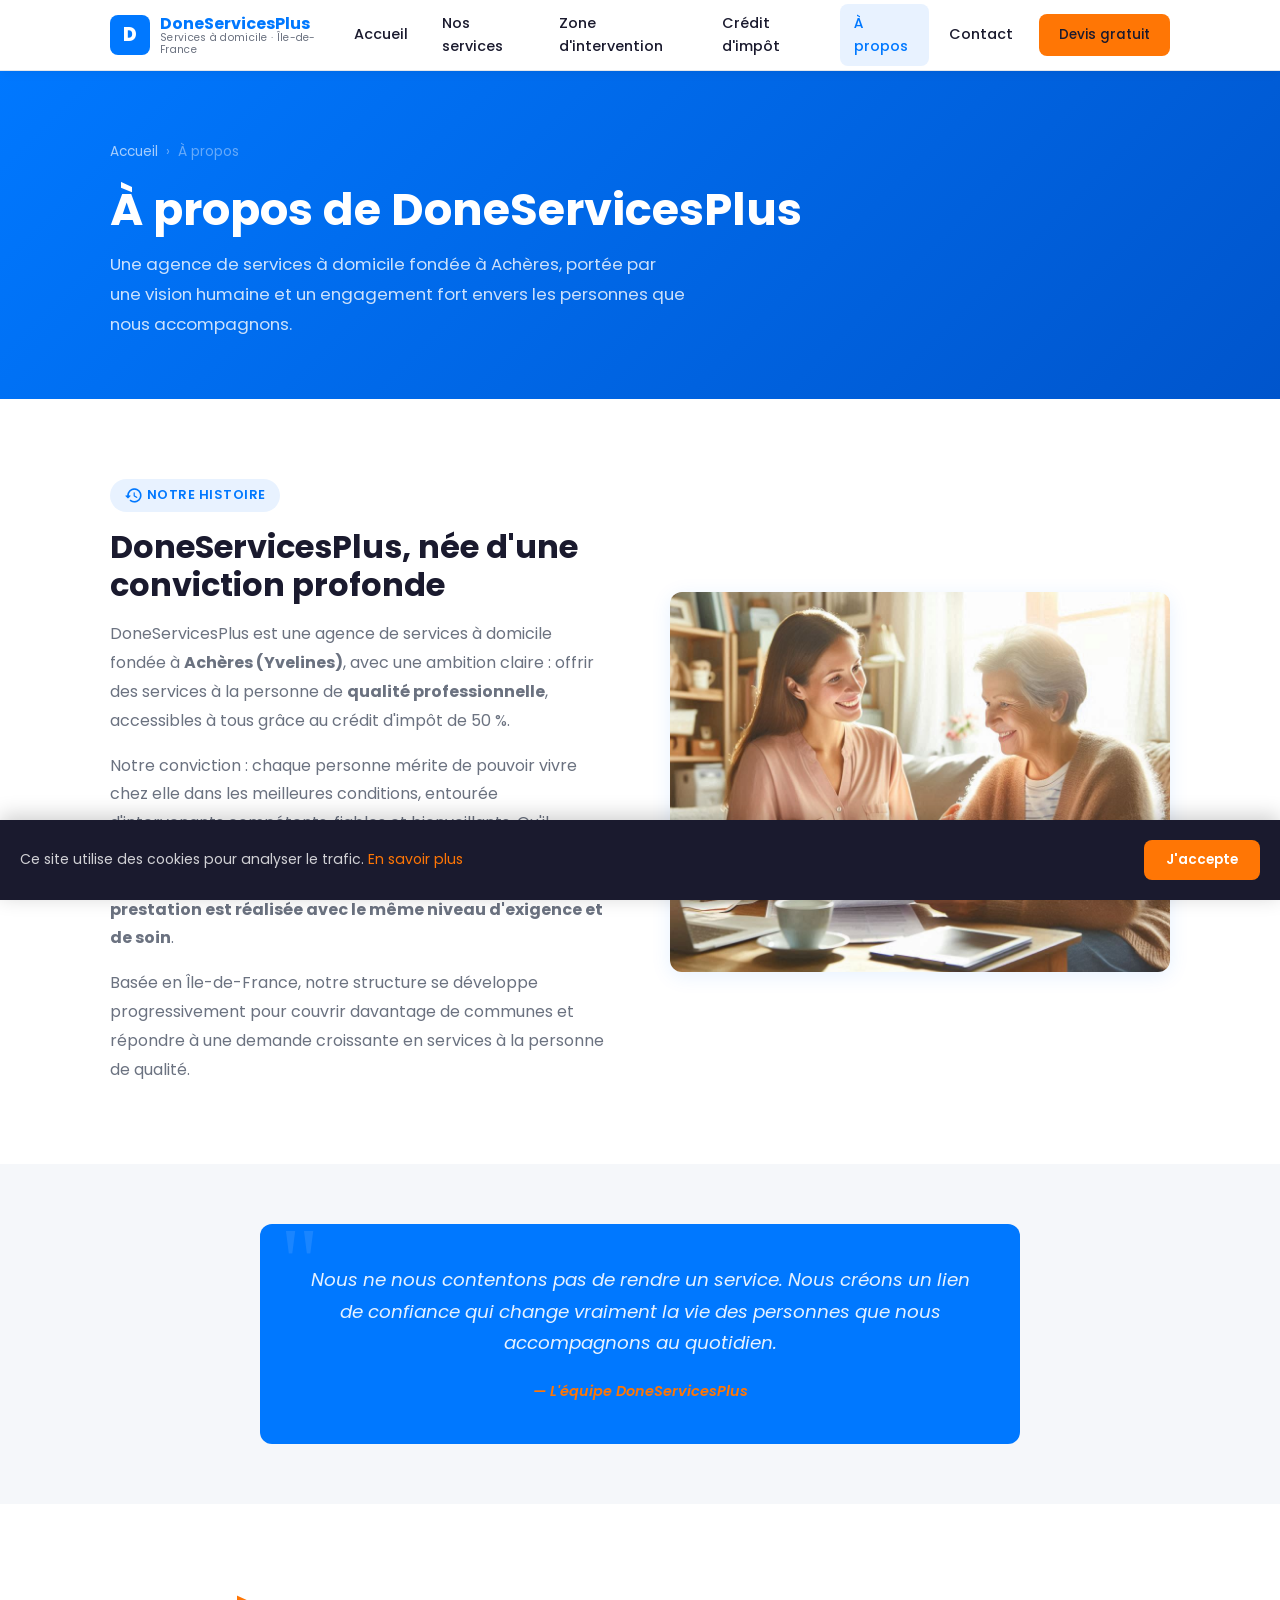
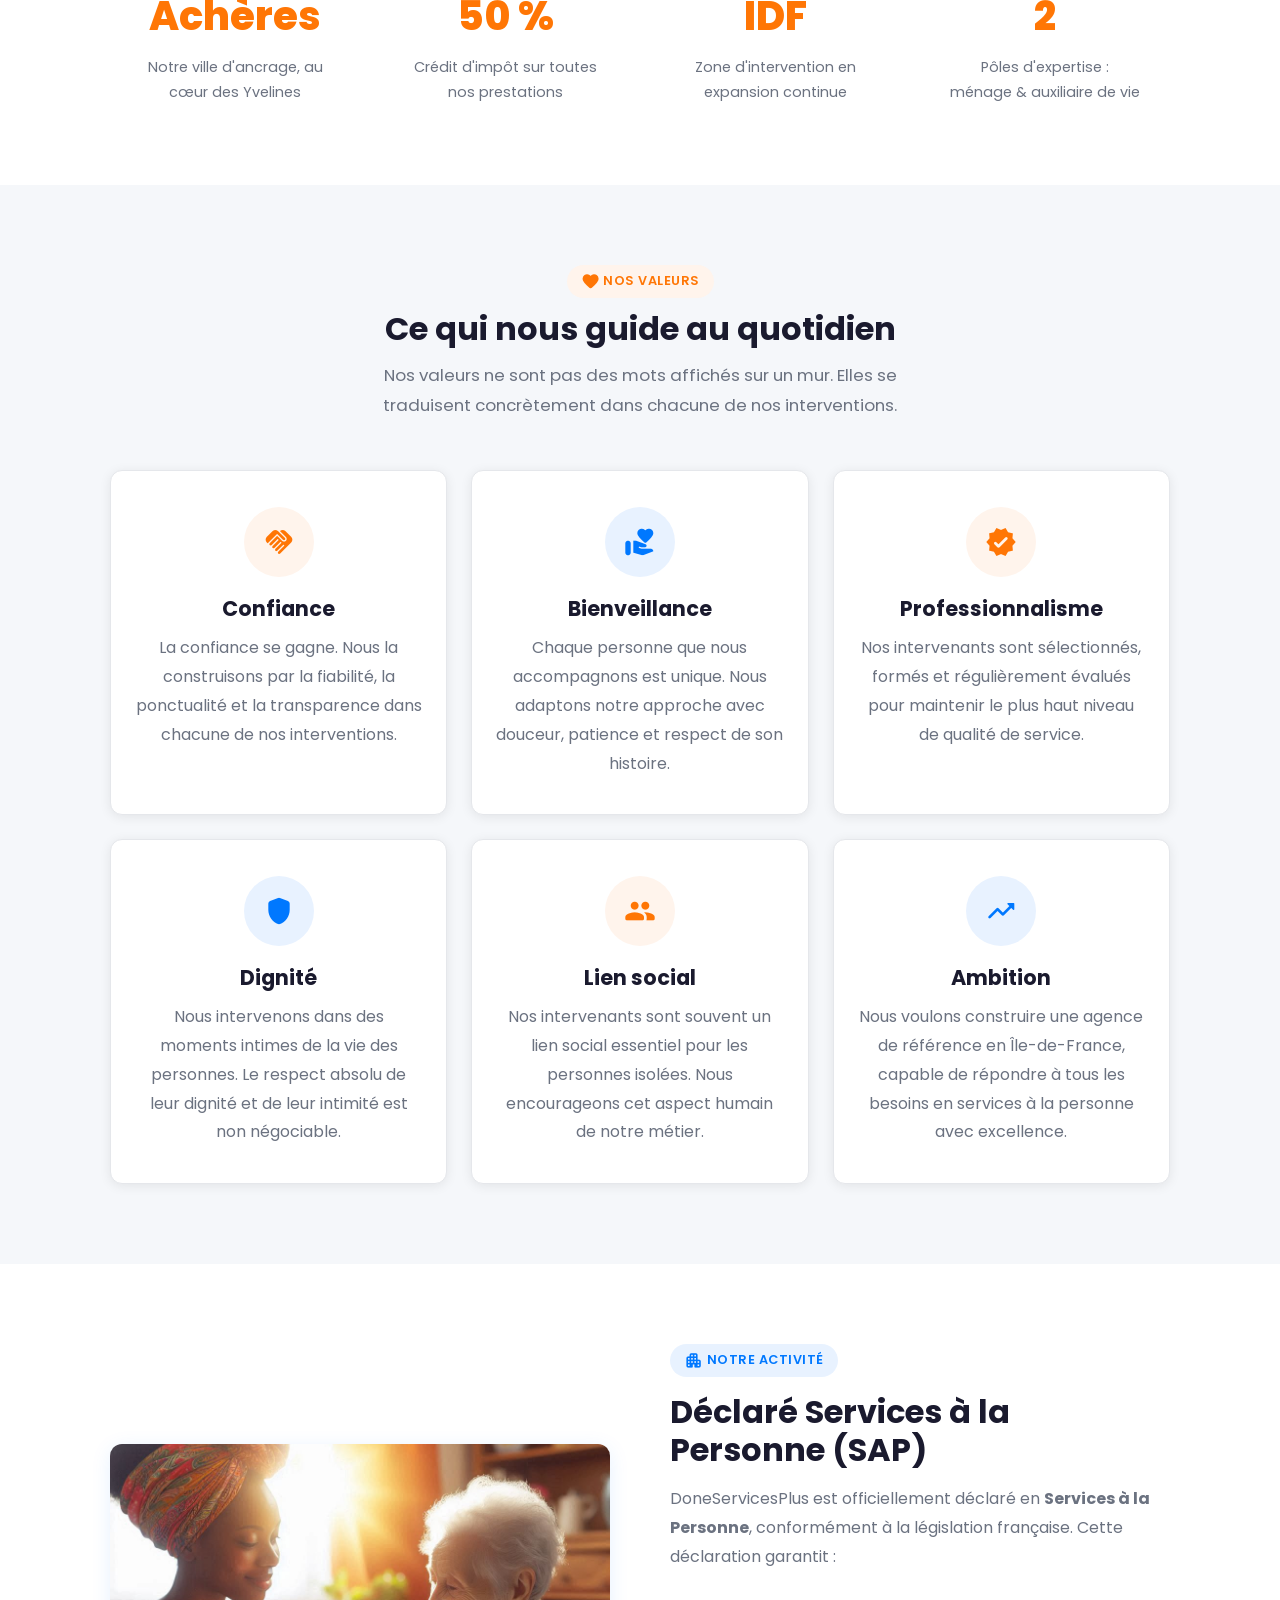
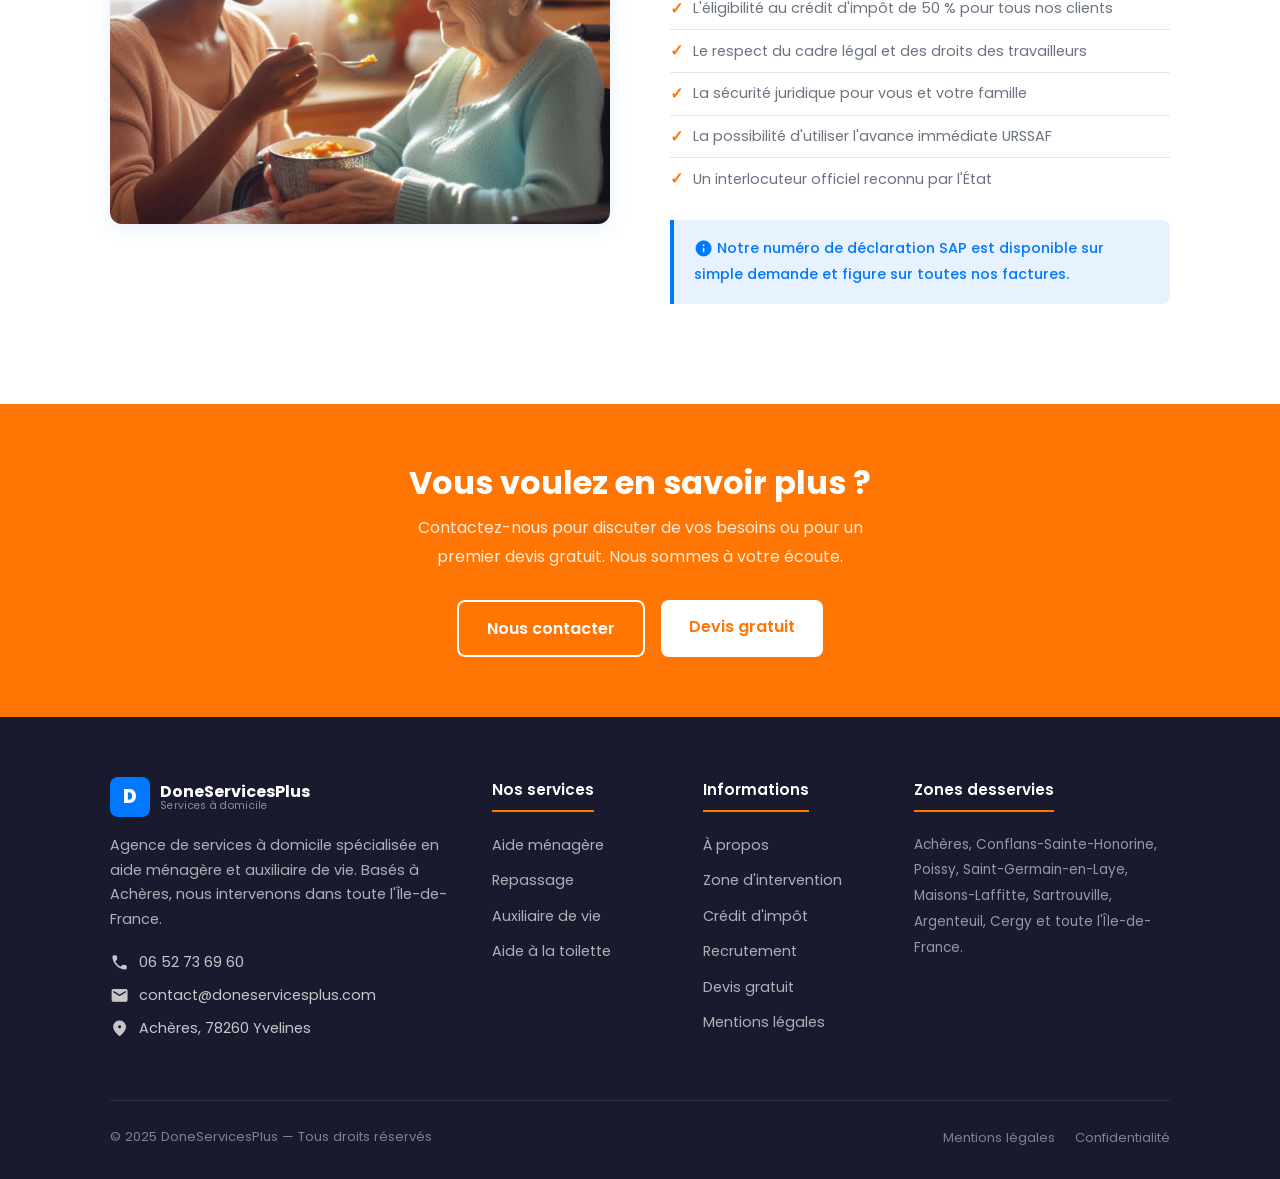
==== commit b9263a52: "Mise à jour domaine .fr -> .com" ====
--- a/a-propos.html
+++ b/a-propos.html
@@ -7,7 +7,7 @@
   <title>À propos de DoneServicesPlus — Agence de services à domicile à Achères</title>
   <meta name="description" content="DoneServicesPlus, agence de services à domicile fondée à Achères. Notre mission : apporter aide ménagère et auxiliaire de vie de qualité en Île-de-France, avec professionnalisme et humanité.">
   <meta name="robots" content="index, follow">
-  <link rel="canonical" href="https://doneservicesplus.fr/a-propos.html">
+  <link rel="canonical" href="https://doneservicesplus.com/a-propos.html">
 
   <link rel="preconnect" href="https://fonts.googleapis.com">
   <link rel="preconnect" href="https://fonts.gstatic.com" crossorigin>
@@ -325,7 +325,7 @@
           <div class="footer-logo"><div class="logo-icon">D</div><div class="logo-text"><span class="logo-name">DoneServicesPlus</span><span class="logo-tagline">Services à domicile</span></div></div>
           <p class="footer-desc">Agence de services à domicile spécialisée en aide ménagère et auxiliaire de vie. Basés à Achères, nous intervenons dans toute l'Île-de-France.</p>
           <div class="footer-contact-item"><span class="mi mi-sm">phone</span><a href="tel:+33652736960">06 52 73 69 60</a></div>
-          <div class="footer-contact-item"><span class="mi mi-sm">mail</span><a href="mailto:doneservicesplus.com@gmail.com">doneservicesplus.com@gmail.com</a></div>
+          <div class="footer-contact-item"><span class="mi mi-sm">mail</span><a href="mailto:contact@doneservicesplus.com">contact@doneservicesplus.com</a></div>
           <div class="footer-contact-item"><span class="mi mi-sm">location_on</span><span>Achères, 78260 Yvelines</span></div>
         </div>
         <div class="footer-col"><h4>Nos services</h4><ul>
